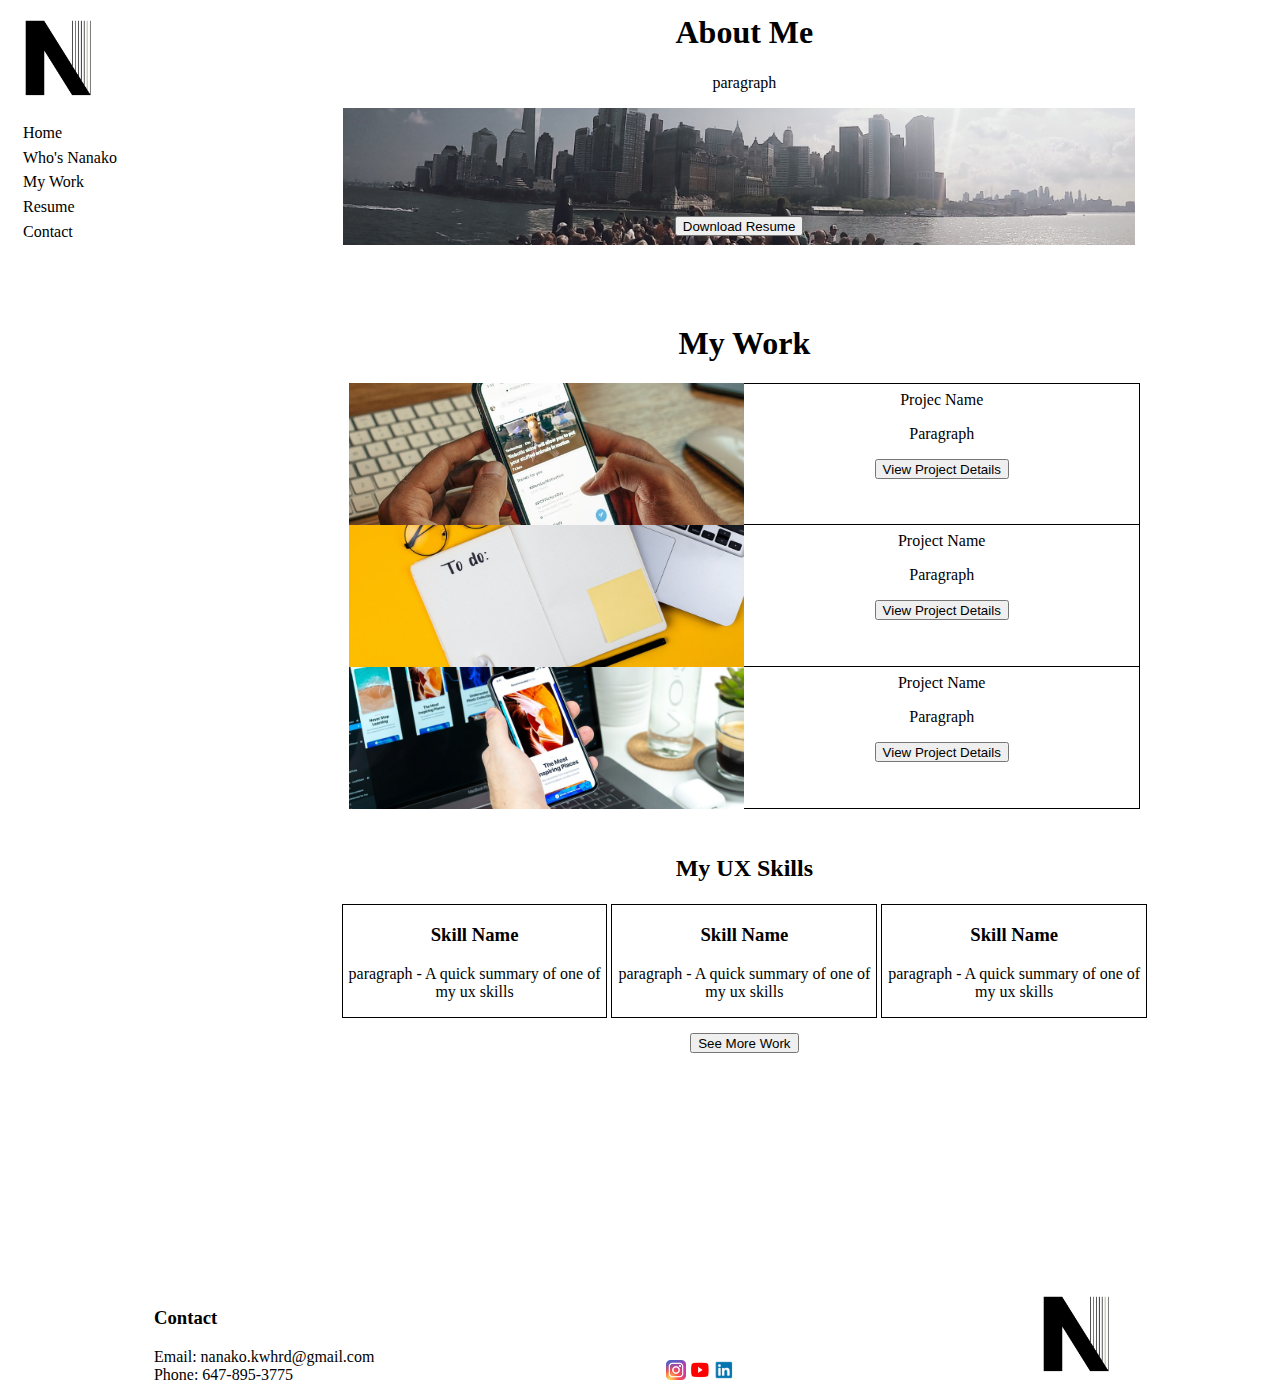
==== all.html @ 676b33c3 "Additions" ====
<html>
    <head>

        <link rel="stylesheet" href="CSS/all.css">
        <title>

        </title>
    </head>

    <body>
        <section id="body">
            <div id="sideNavBar">
                <img class="logo" src="Images /LogoTC.png">

                <ul>
                    <li class="titleName">Home</li>
                    <li class="titleName">Who's Nanako</li>
                    <li class="titleName">My Work</li>
                    <li class="titleName">Resume</li>
                    <li class="titleName">Contact</li>
                </ul>


            </div>
<!-- </section>

<section id="body"> -->
            <div id="mainContent">
                <div id="aboutMe">
                   <div id="h1"> <h1>About Me</h1></div>
                    <p>paragraph</p>

                    <div id="heroImage">
                        
                        <img id="resume" src="Images /Hero.jpg">
                        <button id="download">Download Resume</button>
                    </div>

                </div>

<div id="secondContent">
                   <div id="h12"> <h1 >My Work</h1></div>
                   <div class="grid">
                        <div><img class="sample1" src="Images /work01.jpeg"> </div>
                        <div class="top">Projec Name
                            <p>Paragraph</p>
                            <button class="PD">View Project Details</button>
                        </div>
                        <div><img class="sample2" src="Images /work02.jpeg"> </div>
                        <div class="middle">Project Name
                            <p>Paragraph</p>
                            <button class="PD">View Project Details</button>
                        </div>
                        <div><img class="sample3" src="Images /work05.jpeg"> </div>
                        <div class="bottom">Project Name
                            <p>Paragraph</p>
                            <button class="PD">View Project Details</button>
                        </div>
                    </div>
                        <!-- <button id="moreProjects">See more work</button> -->
    
</div>


                <div id="uxSkills">
                    <h2>My UX Skills</h2>
                    <div id="card">
                    
                    <div class="uxSkills">
                        <img>
                        <h3>Skill Name</h3>
                        <p>paragraph - A quick summary of one of my ux skills</p>
                    </div>

                    <div class="uxSkills">
                        <img>
                        <h3>Skill Name</h3>
                        <p>paragraph - A quick summary of one of my ux skills</p>
                    </div>

                    <div class="uxSkills">
                        <img>
                        <h3>Skill Name</h3>
                        <p>paragraph - A quick summary of one of my ux skills</p>
                    </div>
                     </div>
                    <div><button #id="seeMore">See More Work</button></div>


                    

                

                 </div>

</div>
        </section>
    
    </body>


<footer>
    <div class="footer">
        <h3>Contact</h3>
        <a class="detailedInformation">Email: nanako.kwhrd@gmail.com</a>
        <a class="detailedInformation">Phone: 647-895-3775</a>
    </div>

    <div class="footer">
        <img class="icon" src="Images /IGLogo.png">
        <img class="icon" src="Images /YTLogo.png">
        <img class="icon" src="Images /LILogo.png">
    </div>

    <div class="footer">
        <img class="logo" src="Images /LogoTC.png">
    </div>
</footer>







</html>
---- CSS/all.css ----
#body{
    display: flex;
    flex-direction: row;
    /* border: solid; */
    height: 80%;
}

.logo{
    width: 100px;
    height: auto;
}

.titleName{
    /* border: solid; */
    margin-left: -25px;
    margin-bottom: 4%;
    

  list-style-type: none;
}

#sideNavBar{
width: 250px;
/* border: solid; */
/* justify-content: flex-start; */
display: flex;
flex-direction: column;



    
}

#mainContent{
   text-align: center;
    /* border: solid; */
    width: 100%;
height: 100%;
}

.uxSkills{
    display: block;
    flex-direction: column;
    border: solid 1px;
    width:25%;
    height: 45%;
    margin: 2px;
    margin-bottom: 15px;


}

#card{
    display: flex;
    flex-direction: row;
    justify-content: center;
}



#aboutMe{
    height: 30%;


}




#heroImage{
   height: 65%;
   width: 75%;
   margin-left: 12%;
   background-position: center;
   display: flex;
   flex-direction: column;
   align-items: center;
   /* border: solid; */
}

#resume{
   
    height: 100%;
    width: 100%;
    object-fit: cover;
  
    
}

.detailedInformation{
    display: block;
}

.icon{
    width: 20px;
    height: 20px;
}

footer{
    height: auto;
    display: flex;
    flex-direction: row;
    align-items: flex-end;
    justify-content: space-around;
    margin-top: 45%;
    
   
}

#heroImage img{
    width: 100%;
    height:100%;
   
    
}

#download{
    position: absolute;
    top:24%;

  
}

#seeMore{
    height: 50px;
}




.grid{
    display: grid;
    /* border: solid; */
    width: 75%;
    margin: 10% auto;
    /* margin-top: none;
    margin-bottom: none; */
    height: 430px;
    grid-template-columns: 1fr 1fr;
    grid-template-rows: 33% 33% 33%;
    grid-template-areas:
    "sample1 top"
    "sample2 middle"
    "sample3 bottom"
    ;
}

#moreProjects{
    margin-top: -100px;
}

#secondContent{
/* border: solid; */
display: block;
text-align: center;

}
.sample1{
    width: 100%;
    height:100%;
    object-fit: cover;
    /* border:solid 1px; */
    grid-area: sample1;
    
    
}
.sample2{
    width: 100%;
    height:100%;
    object-fit: cover;
    /* border:solid 1px; */
    grid-area: sample2;
    
}
.sample3{
    width: 100%;
    height:100%;
    object-fit: cover;
    /* border:solid 1px; */
    grid-area: sample3;
    
}

.top{
    grid-area: top;
    border:solid 1px;
    border-left: none;
    padding-top: 7px;
    
}
.middle{
    grid-area: middle;
    border:solid 1px;
    border-left: none;
    border-top: none;
    padding-top: 7px;
}
.bottom{
    grid-area: bottom;
    border:solid 1px;
    border-left: none;
    border-top: none;
    padding-top: 7px;
}


#h1{
    height: 50px;
    /* border: solid; */
    margin-top: -0.5px;
    display: flex;
    justify-content: space-around;
    align-items: center;
}

button{
    height: 20px;
}

#headings{
    border:solid
}

@media only screen and (max-width: 600){
    #card {
        display: block;
        /* width: 100%; */
    
    }}

    #h12{
     margin-bottom: -8%;
     margin-top: 10%;
    }

    #uxSkills{

        margin-top: -6%;
    }
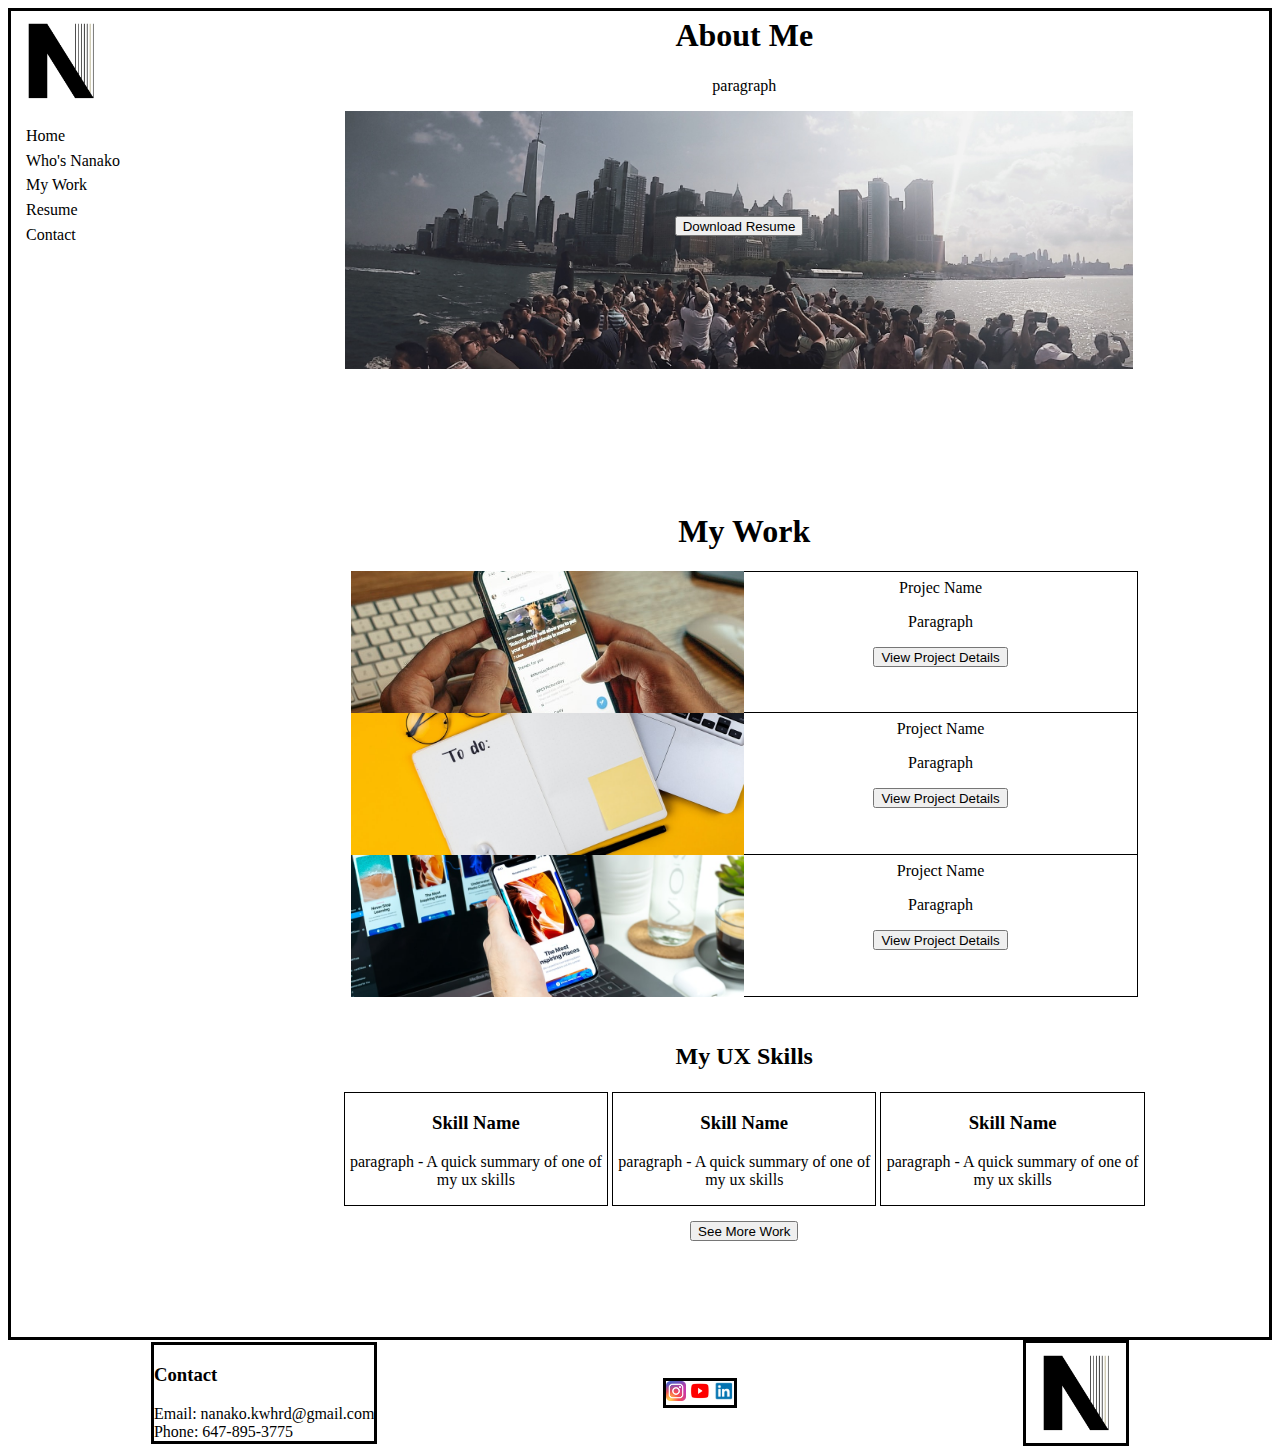
==== commit 93299ee7: "fix" ====
--- a/all.html
+++ b/all.html
@@ -96,26 +96,35 @@
 </div>
         </section>
     
+
+
+
+
+
+
+        <footer>
+            <div class="footer">
+                <h3>Contact</h3>
+                <a class="detailedInformation">Email: nanako.kwhrd@gmail.com</a>
+                <a class="detailedInformation">Phone: 647-895-3775</a>
+            </div>
+        
+            <div class="footer">
+                <img class="icon" src="Images /IGLogo.png">
+                <img class="icon" src="Images /YTLogo.png">
+                <img class="icon" src="Images /LILogo.png">
+            </div>
+        
+            <div class="footer">
+                <img class="logo" src="Images /LogoTC.png">
+            </div>
+            </div>
+        </footer>
+
     </body>
 
 
-<footer>
-    <div class="footer">
-        <h3>Contact</h3>
-        <a class="detailedInformation">Email: nanako.kwhrd@gmail.com</a>
-        <a class="detailedInformation">Phone: 647-895-3775</a>
-    </div>
 
-    <div class="footer">
-        <img class="icon" src="Images /IGLogo.png">
-        <img class="icon" src="Images /YTLogo.png">
-        <img class="icon" src="Images /LILogo.png">
-    </div>
-
-    <div class="footer">
-        <img class="logo" src="Images /LogoTC.png">
-    </div>
-</footer>
 
 
 
--- a/CSS/all.css
+++ b/CSS/all.css
@@ -1,8 +1,8 @@
 #body{
     display: flex;
     flex-direction: row;
-    /* border: solid; */
-    height: 80%;
+    border: solid;
+    height: 150%;
 }
 
 .logo{
@@ -100,11 +100,25 @@
     height: auto;
     display: flex;
     flex-direction: row;
-    align-items: flex-end;
+    align-items: center;
     justify-content: space-around;
-    margin-top: 45%;
-    
+    /* position: absolute;
+    bottom: 0; */
+    width:100%;
+    /* height: 2.5rem; */
+
+       
    
+}
+
+.footer{
+    border:solid;
+    /* position: absolute;
+    bottom: 0;
+    width:100%;
+    height: 2.5rem; */
+
+
 }
 
 #heroImage img{
@@ -221,12 +235,6 @@
     border:solid
 }
 
-@media only screen and (max-width: 600){
-    #card {
-        display: block;
-        /* width: 100%; */
-    
-    }}
 
     #h12{
      margin-bottom: -8%;
@@ -236,4 +244,11 @@
     #uxSkills{
 
         margin-top: -6%;
-    }+    }
+
+    @media only screen and (max-width: 600px){
+        #card {
+            /* display: block; */
+            /* width: 100%; */
+        
+        }}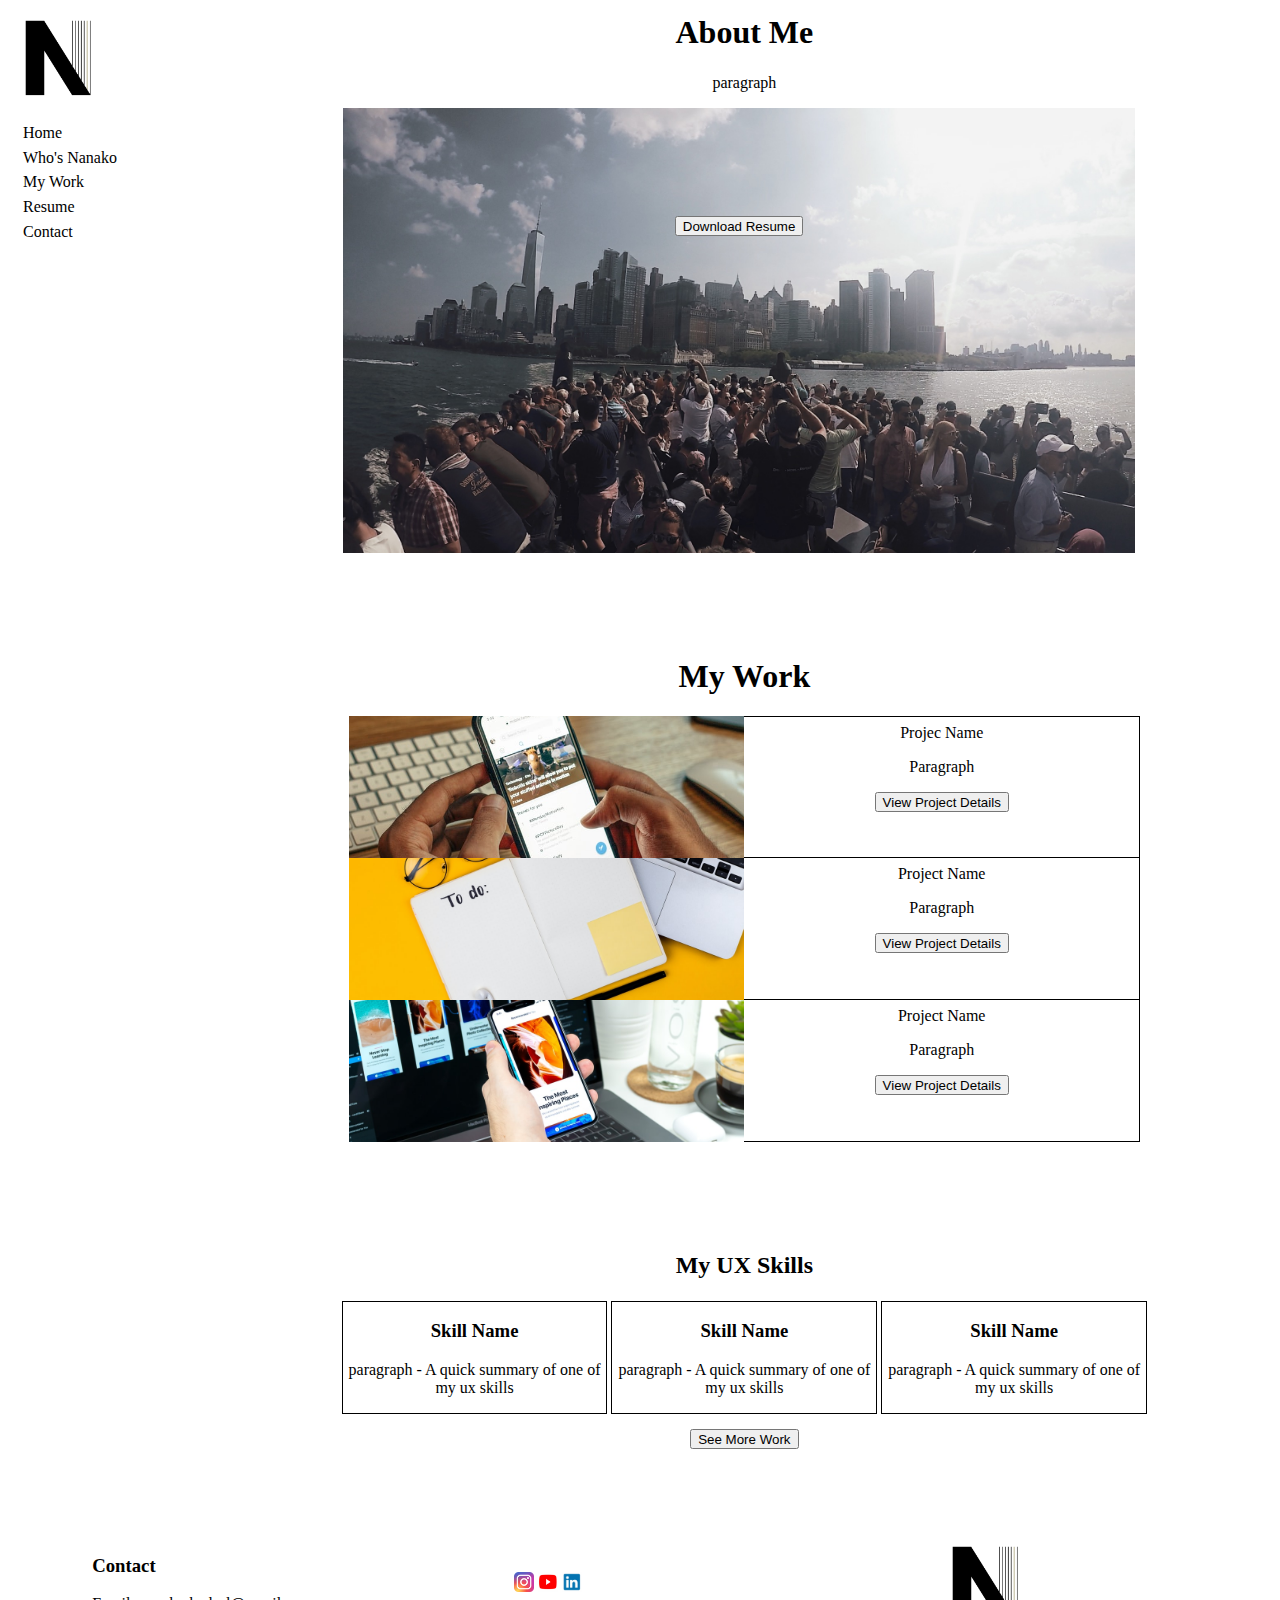
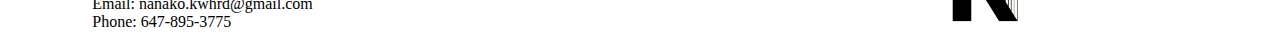
==== commit 1bfe97f0: "Edited" ====
--- a/all.html
+++ b/all.html
@@ -118,7 +118,7 @@
             <div class="footer">
                 <img class="logo" src="Images /LogoTC.png">
             </div>
-            </div>
+            
         </footer>
 
     </body>
--- a/CSS/all.css
+++ b/CSS/all.css
@@ -1,8 +1,8 @@
 #body{
     display: flex;
     flex-direction: row;
-    border: solid;
-    height: 150%;
+    /* border: solid; */
+    height: auto;
 }
 
 .logo{
@@ -89,6 +89,7 @@
 
 .detailedInformation{
     display: block;
+    
 }
 
 .icon{
@@ -112,7 +113,8 @@
 }
 
 .footer{
-    border:solid;
+    /* border:solid; */
+    width: 20%;
     /* position: absolute;
     bottom: 0;
     width:100%;
@@ -243,7 +245,8 @@
 
     #uxSkills{
 
-        margin-top: -6%;
+        /* margin-top: -6%; */
+        margin-bottom: 8%;
     }
 
     @media only screen and (max-width: 600px){
